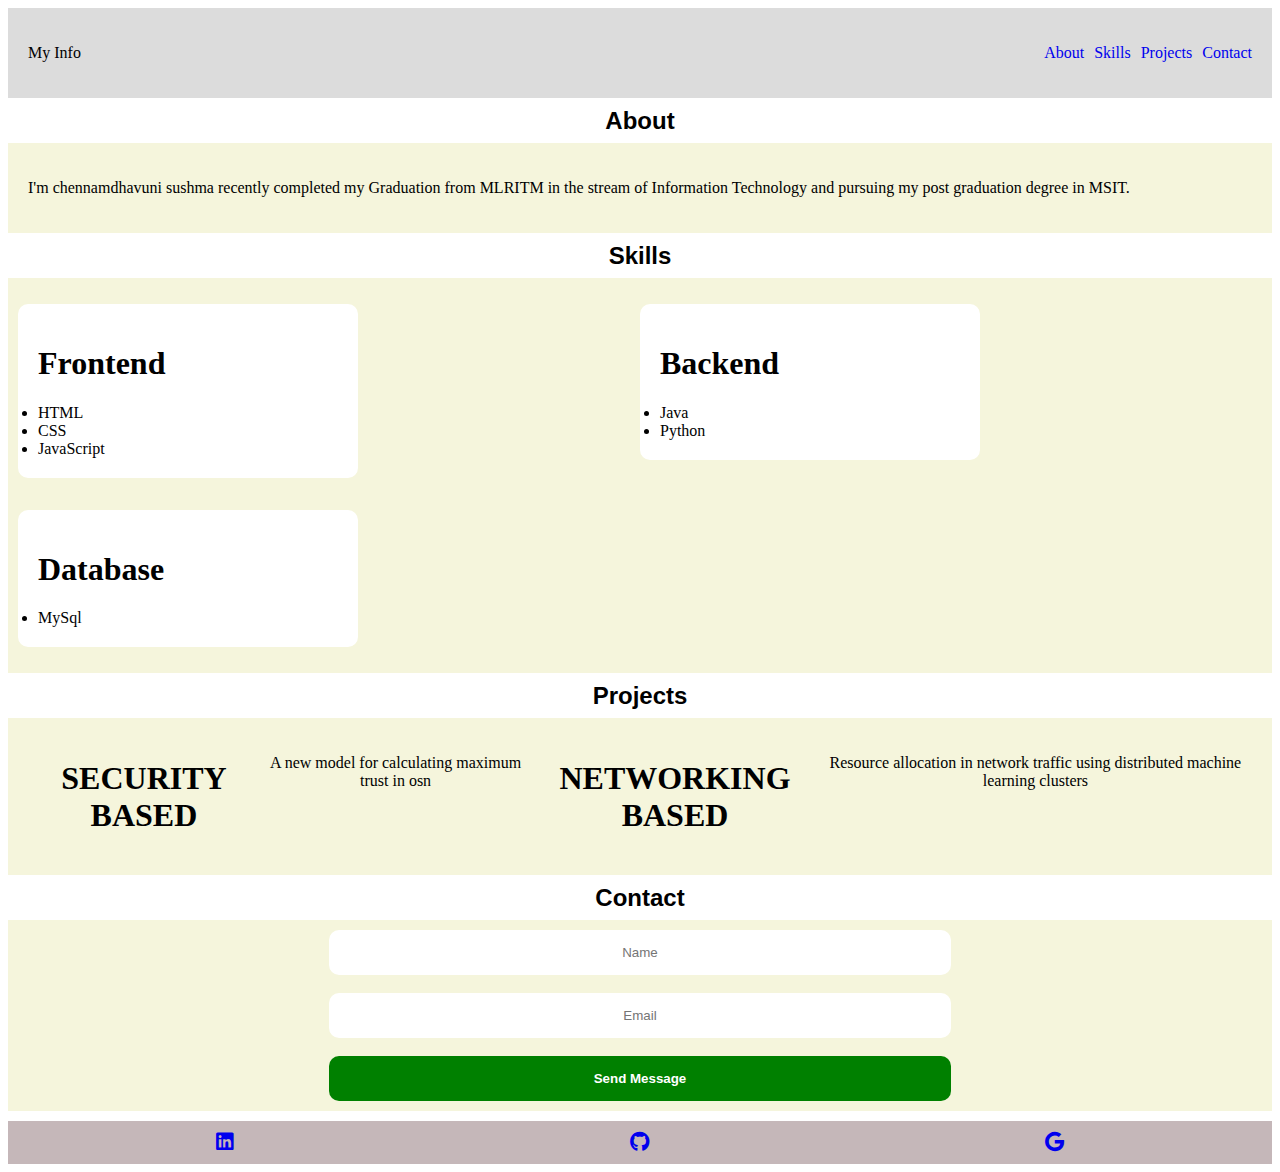
==== index.html @ 05cf9738 "my portfolio" ====
<!DOCTYPE html>
<html lang="en">

<head>
    <meta charset="UTF-8">
    <meta name="viewport" content="width=device-width, initial-scale=1.0">
    <title>Document</title>
    <link rel="stylesheet" href="https://cdnjs.cloudflare.com/ajax/libs/font-awesome/6.6.0/css/all.min.css">
    <link rel="stylesheet" href="style.css">
</head>

<body>
    <header class="header">
        <p>My Info</p>
        <div class="head">
            <a href="#about">About</a>
            <a href="#skills">Skills</a>
            <a href="#projects">Projects</a>
            <a href="#contact">Contact</a>
        </div>
    </header>
    <h2>About</h2>
    <section id="about">
        <div>
            <!-- <img src="project image.jpeg" alt=""> -->
            <p>I'm chennamdhavuni sushma recently completed my Graduation from MLRITM in the stream of Information
                Technology and pursuing my post graduation degree in MSIT.</p>
        </div>
    </section>
    <h2>Skills</h2>
    <section id="skills">
        <div id="frontend">
            <ul>
                <h1>Frontend</h1>
                <li>HTML</li>
                <li>CSS</li>
                <li>JavaScript</li>
            </ul>
        </div>
        <div id="backend">
            <ul>
                <h1>Backend</h1>
                <li>Java</li>
                <li>Python</li>
            </ul>
        </div>
        <div id="Database">
            <ul>
                <h1>Database</h1>
                <li>MySql</li>
            </ul>
        </div>

    </section>
    <h2>Projects</h2>
    <section id="projects">
        <h1>SECURITY BASED</h1>
        <p>A new model for calculating maximum trust in osn</p>
        <h1>NETWORKING BASED</h1>
        <p> Resource allocation in network traffic using
            distributed machine learning clusters</p>
    </section>
    <h2>Contact</h2>
    <section id="contact">
        <input type="text" placeholder="Name"> <br><br>
        <input type="Email" placeholder="Email"> <br><br>
        <input type="submit" value="Send Message">
    </section>
    <footer>
        <div class="icons">
            <a href="https://www.linkedin.com/in/sushma-chennamadhavuni-7921bb255/">
                <i class="fa-brands fa-linkedin"></i>
            </a>
            <a href="https://github.com/sushma5329/HTML_CSS">
                <i class="fa-brands fa-github"></i>
            </a>
            <a href="https://drive.google.com/file/d/1067YNlnR_VYUV2t8fkGpZdaLlVp3iP95/view?usp=sharing">
                <i class="fa-brands fa-google"></i>
            </a>
        </div>
    </footer>
</body>

</html>
---- style.css ----
header {
    background-color: gainsboro;
    display: flex;
    padding: 20px;
    justify-content: space-between;
    text-align: center;
}

header .head {
    display: flex;
    gap: 10px;
}

header a {
    text-decoration: none;
    align-content: center;
}

header a:hover {
    background-color: lightpink;
    padding: 5px;
    border-radius: 10px;
}

h2 {
    text-align: center;
    font-family: Impact, Haettenschweiler, 'Arial Narrow Bold', sans-serif;
    line-height: 5px;
}

#about {
    background-color: beige;
    margin-top: 10px;
    display: flex;
    padding: 10px;
}

#about>div {
    display: flex;
}

#about>div>p {
    align-content: center;
    padding: 10px;
    font-family: cursive;
}

#skills {
    display: flex;
    justify-content: space-around;
    background-color: beige;
    margin-top: 10px;
    padding: 10px;
}

#skills>div>ul {
    padding: 20px;
    width: 300px;
    background-color: white;
    border-radius: 10px;
    font-family: cursive;
}

#projects {
    text-align: center;
}

#projects {
    display: flex;
    background-color: beige;
    /* height: 300px; */
    padding: 20px;
    justify-content: space-around;
}

#projects>div {
    border: 1px solid;
    padding: 5px;
    background-color: white;
    border-radius: 10px;
}

.publish {
    display: flex;
    justify-content: space-between;
    padding: 10px;
}

h3 {
    text-align: center;
    margin-top: 0px;
}

#contact {
    text-align: center;
    background-color: beige;
    padding: 10px;
}

input[type=submit] {
    background-color: green;
    color: white;
    font-weight: 900;
}

input[type=submit]:hover {
    background-color: blue;
}

input:active {
    background-color: aqua;
}

#contact input {
    width: 50%;
    padding: 15px 0px;
    text-align: center;
    border-radius: 10px;
    border: none;
}

textarea {
    width: 40%;
    padding: 70px;
}

footer {
    margin-top: 10px;
    padding: 10px;
    font-size: 20px;
    gap: 20px;
    background-color: rgb(197, 183, 185);
}

footer div {
    display: flex;
    justify-content: space-around;
}

@media only screen and (max-width:320px) {
    header {
        display: flex;
        flex-direction: column;
        justify-content: center;
        align-items: center;
    }

    header .head {
        display: flex;
        flex-direction: column;
        justify-content: center;
        align-items: center;
        width: 100%;
    }

    #about div img {
        width: 100px
    }

    #skills {
        display: block;
    }

    #skills>div>ul {
        width: 150px;
    }

    #projects {
        display: flex;
        flex-direction: column;
        gap: 10px;
        margin-top: 20px;
    }

    #projects>div>img {
        width: 250px;
        height: 100px;
    }

    textarea {
        width: 20%;
        padding: 30px;
    }
}

@media only screen and (min-width:321px) and (max-width:700px) {
    header {
        display: flex;
        flex-direction: column;
        justify-content: center;
        align-items: center;
    }

    header .head {
        display: flex;
        flex-direction: column;
        justify-content: center;
        align-items: center;
        width: 100%;
    }

    #about div img {
        width: 150px
    }

    #skills {
        display: block;
    }

    #skills>div>ul {
        width: 250px;
    }

    #projects {
        display: flex;
        flex-direction: column;
        flex-wrap: nowrap;
        gap: 10px;
    }

    #projects>div>img {
        width: 305px;
        height: 100px;
    }
}

@media only screen and (min-width:701px) and (max-width:1440px) {
    header {
        display: flex;
    }

    header .head {
        display: flex;
    }

    #skills {
        display: grid;
        grid-template-columns: repeat(2, 1fr);
    }

    #projects {
        display: flex;
    }

    #projects>div>img {
        width: 150px;
        height: 100px;
    }
}

@media only screen and (min-width:1441px) {
    header {
        display: flex;
    }

    header .head {
        display: flex;
    }

    #skills {
        display: flex;
    }

    #projects {
        display: flex;
    }
}
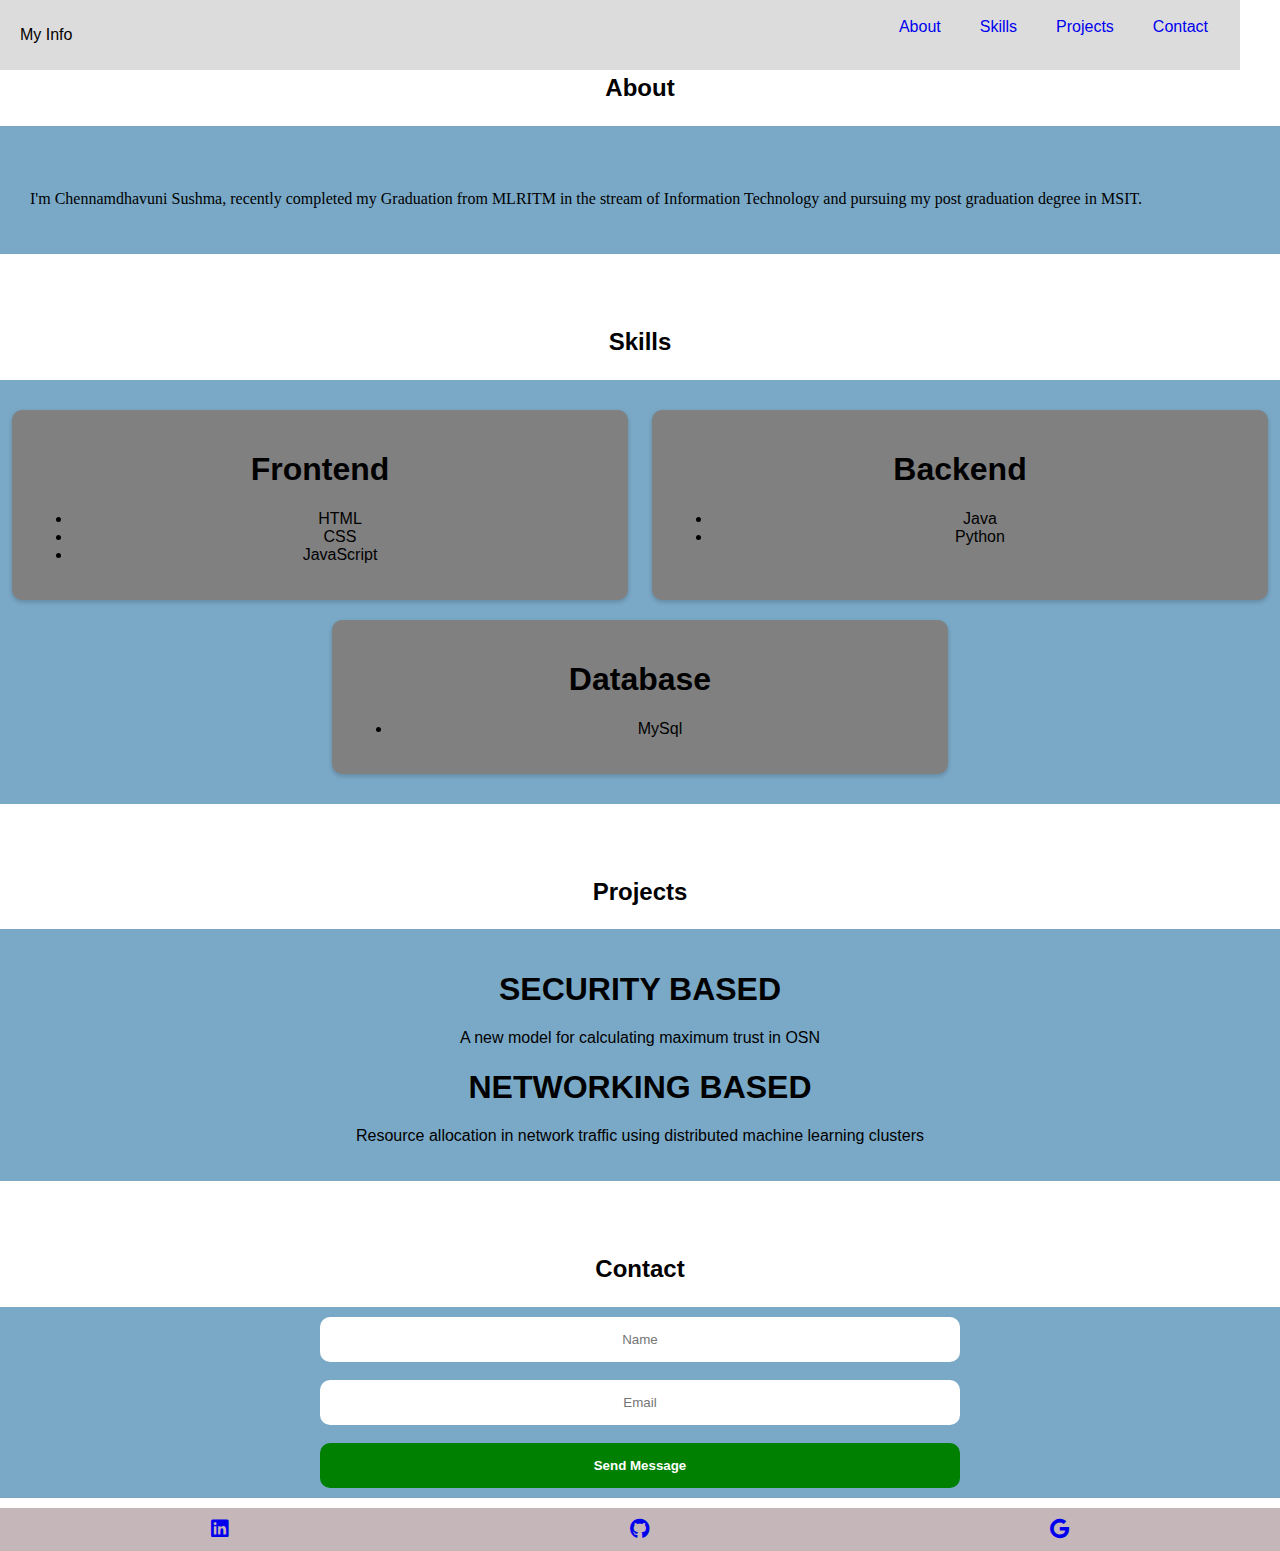
==== commit f72dfb25: "new changes are added" ====
--- a/index.html
+++ b/index.html
@@ -13,59 +13,62 @@
     <header class="header">
         <p>My Info</p>
         <div class="head">
-            <a href="#about">About</a>
-            <a href="#skills">Skills</a>
-            <a href="#projects">Projects</a>
-            <a href="#contact">Contact</a>
+            <a href="#about" id="about-link">About</a>
+            <a href="#skills" id="skills-link">Skills</a>
+            <a href="#projects" id="projects-link">Projects</a>
+            <a href="#contact" id="contact-link">Contact</a>
         </div>
     </header>
+
     <h2>About</h2>
     <section id="about">
         <div>
-            <!-- <img src="project image.jpeg" alt=""> -->
-            <p>I'm chennamdhavuni sushma recently completed my Graduation from MLRITM in the stream of Information
+            <img src="project image.jpeg" alt="">
+            <p>I'm Chennamdhavuni Sushma, recently completed my Graduation from MLRITM in the stream of Information
                 Technology and pursuing my post graduation degree in MSIT.</p>
         </div>
     </section>
+
     <h2>Skills</h2>
-    <section id="skills">
-        <div id="frontend">
+    <section id="skills" class="skills-section">
+        <div class="card">
+            <h1>Frontend</h1>
             <ul>
-                <h1>Frontend</h1>
                 <li>HTML</li>
                 <li>CSS</li>
                 <li>JavaScript</li>
             </ul>
         </div>
-        <div id="backend">
+        <div class="card">
+            <h1>Backend</h1>
             <ul>
-                <h1>Backend</h1>
                 <li>Java</li>
                 <li>Python</li>
             </ul>
         </div>
-        <div id="Database">
+        <div class="card">
+            <h1>Database</h1>
             <ul>
-                <h1>Database</h1>
                 <li>MySql</li>
             </ul>
         </div>
+    </section>
 
-    </section>
     <h2>Projects</h2>
     <section id="projects">
         <h1>SECURITY BASED</h1>
-        <p>A new model for calculating maximum trust in osn</p>
+        <p>A new model for calculating maximum trust in OSN</p>
         <h1>NETWORKING BASED</h1>
-        <p> Resource allocation in network traffic using
-            distributed machine learning clusters</p>
+        <p>Resource allocation in network traffic using distributed machine learning clusters</p>
     </section>
+
     <h2>Contact</h2>
     <section id="contact">
         <input type="text" placeholder="Name"> <br><br>
-        <input type="Email" placeholder="Email"> <br><br>
+        <input type="email" placeholder="Email"> <br><br>
         <input type="submit" value="Send Message">
     </section>
+
     <footer>
         <div class="icons">
             <a href="https://www.linkedin.com/in/sushma-chennamadhavuni-7921bb255/">
@@ -79,6 +82,17 @@
             </a>
         </div>
     </footer>
+
+    <script>
+        const links = document.querySelectorAll('.head a');
+
+        links.forEach(link => {
+            link.addEventListener('click', function () {
+                links.forEach(item => item.classList.remove('active')); // Remove active class from all links
+                this.classList.add('active'); // Add active class to clicked link
+            });
+        });
+    </script>
 </body>
 
 </html>--- a/style.css
+++ b/style.css
@@ -1,100 +1,109 @@
+body {
+    font-family: Arial, sans-serif;
+    margin: 0;
+    padding: 0;
+}
+
 header {
     background-color: gainsboro;
     display: flex;
-    padding: 20px;
+    padding: 10px 20px;
     justify-content: space-between;
-    text-align: center;
+    position: fixed;
+    width: 100%;
+    max-width: 1200px;
+    margin: 0 auto;
+    top: 0;
+    z-index: 1000;
 }
 
 header .head {
     display: flex;
-    gap: 10px;
+    gap: 15px;
 }
 
 header a {
     text-decoration: none;
-    align-content: center;
+    padding: 8px 12px;
+    white-space: nowrap;
+    transition: background-color 0.3s;
 }
 
 header a:hover {
-    background-color: lightpink;
-    padding: 5px;
+    background-color: lightskyblue;
+    border-radius: 10px;
+}
+
+header a.active {
+    background-color: lightskyblue;
+    /* Highlight color for active link */
     border-radius: 10px;
 }
 
 h2 {
     text-align: center;
     font-family: Impact, Haettenschweiler, 'Arial Narrow Bold', sans-serif;
-    line-height: 5px;
+    line-height: 1.5;
+    margin-top: 70px;
+    /* Space for fixed header */
+}
+
+section {
+    background-color: rgb(122, 169, 199);
+    padding: 20px;
+    /* Reduced padding for sections */
+    margin: 10px 0;
+    /* Reduced margin to remove extra space between sections */
 }
 
 #about {
-    background-color: beige;
-    margin-top: 10px;
     display: flex;
-    padding: 10px;
-}
-
-#about>div {
-    display: flex;
+    align-items: center;
 }
 
 #about>div>p {
-    align-content: center;
     padding: 10px;
     font-family: cursive;
 }
 
-#skills {
+.skills-section {
     display: flex;
     justify-content: space-around;
-    background-color: beige;
-    margin-top: 10px;
-    padding: 10px;
+    flex-wrap: wrap;
+    padding: 20px 0;
+    /* Adjust padding for better alignment */
 }
 
-#skills>div>ul {
+.card {
+    background-color: grey;
+    border-radius: 10px;
     padding: 20px;
-    width: 300px;
-    background-color: white;
-    border-radius: 10px;
-    font-family: cursive;
+    width: 30%;
+    text-align: center;
+    box-shadow: 0 2px 5px rgba(0, 0, 0, 0.2);
+    transition: transform 0.2s;
+    margin: 10px;
+    /* Space between cards */
+}
+
+.card:hover {
+    transform: translateY(-5px);
 }
 
 #projects {
     text-align: center;
-}
-
-#projects {
-    display: flex;
-    background-color: beige;
-    /* height: 300px; */
-    padding: 20px;
-    justify-content: space-around;
-}
-
-#projects>div {
-    border: 1px solid;
-    padding: 5px;
-    background-color: white;
-    border-radius: 10px;
-}
-
-.publish {
-    display: flex;
-    justify-content: space-between;
-    padding: 10px;
+    padding: 20px 0;
+    /* Adjust padding for better alignment */
 }
 
 h3 {
-    text-align: center;
-    margin-top: 0px;
+    margin-top: 0;
 }
 
 #contact {
     text-align: center;
-    background-color: beige;
-    padding: 10px;
+    padding: 10px 0;
+    /* Adjust padding for better alignment */
 }
 
 input[type=submit] {
@@ -107,28 +116,18 @@
     background-color: blue;
 }
 
-input:active {
-    background-color: aqua;
-}
-
 #contact input {
     width: 50%;
-    padding: 15px 0px;
+    padding: 15px 0;
     text-align: center;
     border-radius: 10px;
     border: none;
-}
-
-textarea {
-    width: 40%;
-    padding: 70px;
 }
 
 footer {
     margin-top: 10px;
     padding: 10px;
     font-size: 20px;
-    gap: 20px;
     background-color: rgb(197, 183, 185);
 }
 
@@ -137,131 +136,59 @@
     justify-content: space-around;
 }
 
-@media only screen and (max-width:320px) {
+/* Media Queries for Responsiveness */
+@media only screen and (max-width: 320px) {
     header {
-        display: flex;
         flex-direction: column;
-        justify-content: center;
         align-items: center;
     }
 
-    header .head {
-        display: flex;
+    .skills-section {
         flex-direction: column;
-        justify-content: center;
         align-items: center;
-        width: 100%;
     }
 
-    #about div img {
-        width: 100px
-    }
-
-    #skills {
-        display: block;
-    }
-
-    #skills>div>ul {
-        width: 150px;
-    }
-
-    #projects {
-        display: flex;
-        flex-direction: column;
-        gap: 10px;
-        margin-top: 20px;
-    }
-
-    #projects>div>img {
-        width: 250px;
-        height: 100px;
-    }
-
-    textarea {
-        width: 20%;
-        padding: 30px;
+    .card {
+        width: 80%;
+        /* Wider cards on small screens */
+        margin-bottom: 20px;
+        /* Space between cards */
     }
 }
 
-@media only screen and (min-width:321px) and (max-width:700px) {
+@media only screen and (min-width: 321px) and (max-width: 700px) {
     header {
-        display: flex;
         flex-direction: column;
-        justify-content: center;
         align-items: center;
     }
 
-    header .head {
-        display: flex;
+    .skills-section {
         flex-direction: column;
-        justify-content: center;
         align-items: center;
-        width: 100%;
     }
 
-    #about div img {
-        width: 150px
-    }
-
-    #skills {
-        display: block;
-    }
-
-    #skills>div>ul {
-        width: 250px;
-    }
-
-    #projects {
-        display: flex;
-        flex-direction: column;
-        flex-wrap: nowrap;
-        gap: 10px;
-    }
-
-    #projects>div>img {
-        width: 305px;
-        height: 100px;
+    .card {
+        width: 60%;
+        /* Wider cards on small screens */
+        margin-bottom: 20px;
     }
 }
 
-@media only screen and (min-width:701px) and (max-width:1440px) {
-    header {
+@media only screen and (min-width: 701px) and (max-width: 1440px) {
+    .skills-section {
         display: flex;
+        flex-wrap: wrap;
     }
 
-    header .head {
-        display: flex;
-    }
-
-    #skills {
-        display: grid;
-        grid-template-columns: repeat(2, 1fr);
-    }
-
-    #projects {
-        display: flex;
-    }
-
-    #projects>div>img {
-        width: 150px;
-        height: 100px;
+    .card {
+        width: 45%;
+        /* Adjust width for larger screens */
+        margin: 10px;
     }
 }
 
-@media only screen and (min-width:1441px) {
-    header {
-        display: flex;
-    }
-
-    header .head {
-        display: flex;
-    }
-
-    #skills {
-        display: flex;
-    }
-
-    #projects {
+@media only screen and (min-width: 1441px) {
+    .skills-section {
         display: flex;
     }
 }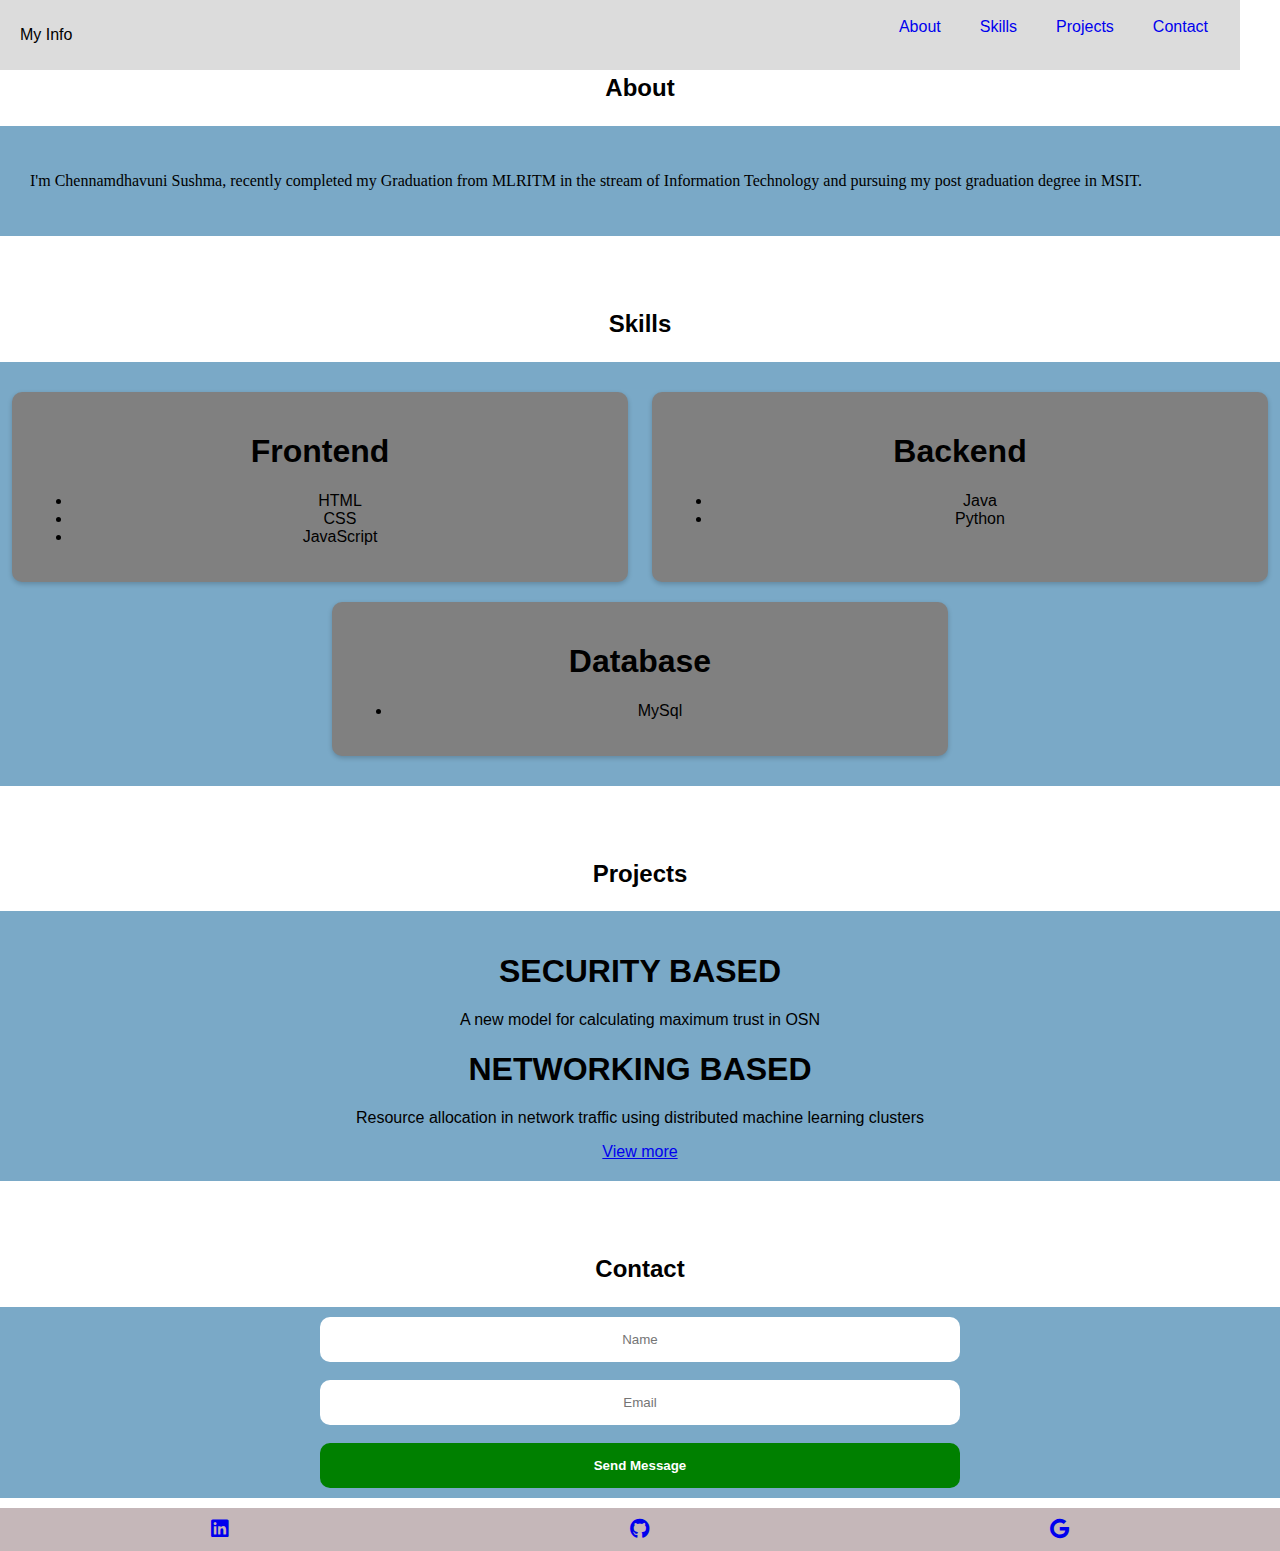
==== commit 7d228446: "new page is added" ====
--- a/index.html
+++ b/index.html
@@ -23,7 +23,6 @@
     <h2>About</h2>
     <section id="about">
         <div>
-            <img src="project image.jpeg" alt="">
             <p>I'm Chennamdhavuni Sushma, recently completed my Graduation from MLRITM in the stream of Information
                 Technology and pursuing my post graduation degree in MSIT.</p>
         </div>
@@ -60,6 +59,7 @@
         <p>A new model for calculating maximum trust in OSN</p>
         <h1>NETWORKING BASED</h1>
         <p>Resource allocation in network traffic using distributed machine learning clusters</p>
+        <a href="projects.html" id="View-more-link">View more</a>
     </section>
 
     <h2>Contact</h2>
--- a/style.css
+++ b/style.css
@@ -2,6 +2,7 @@
     font-family: Arial, sans-serif;
     margin: 0;
     padding: 0;
+
 }
 
 header {
@@ -191,4 +192,32 @@
     .skills-section {
         display: flex;
     }
+}
+
+
+.projectnew {
+    margin-top: 20px;
+}
+
+.project1 {
+    background-color: #ae8ba1c9;
+    border: 1px solid black border-radius: 2cm;
+    padding: 20px;
+    margin: 10px 0;
+    box-shadow: 0 2px 5px rgba(0, 0, 0, 0.1);
+    transition: transform 0.2s;
+}
+
+.project1:hover {
+    transform: scale(1.02);
+}
+
+.project1 h1 {
+    font-size: 1.5em;
+    margin: 0 0 10px;
+}
+
+.project1 p {
+    font-size: 1em;
+    color: #555;
 }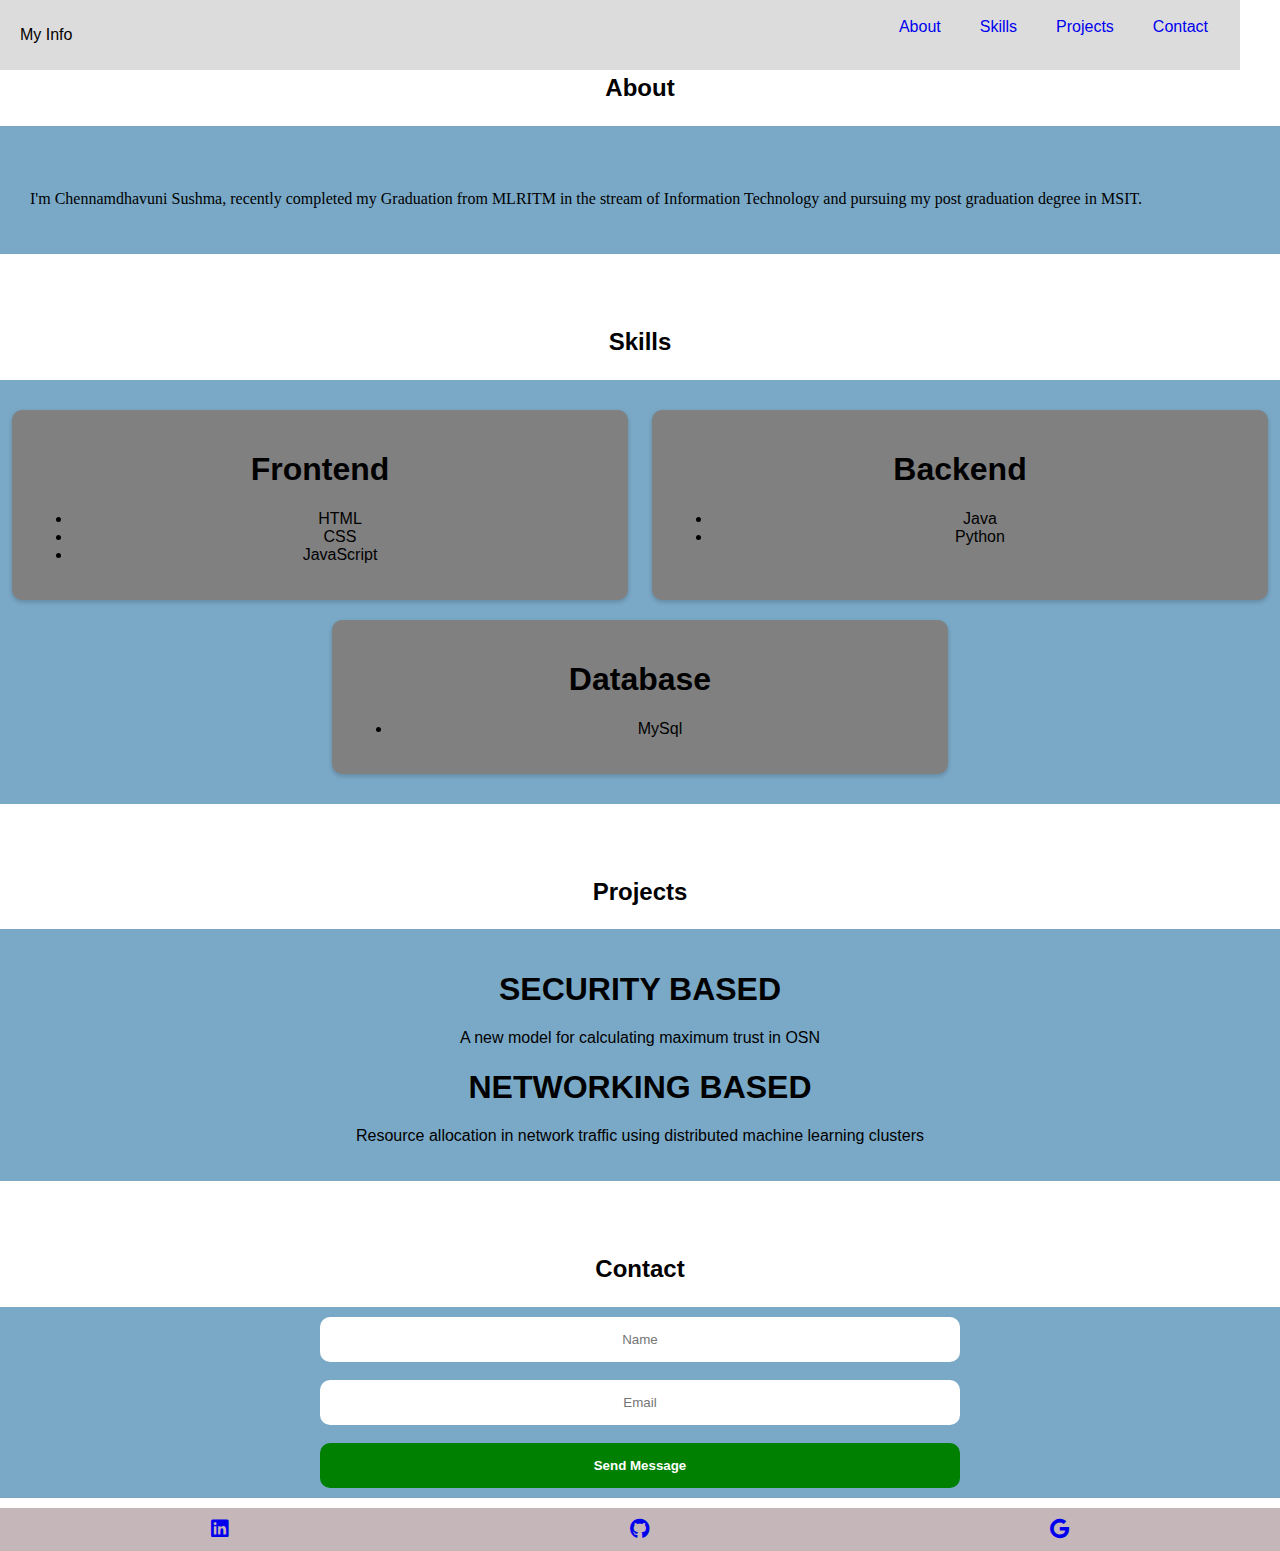
==== commit b2cf6f1d: ".." ====
--- a/index.html
+++ b/index.html
@@ -23,6 +23,7 @@
     <h2>About</h2>
     <section id="about">
         <div>
+            <img src="project image.jpeg" alt="">
             <p>I'm Chennamdhavuni Sushma, recently completed my Graduation from MLRITM in the stream of Information
                 Technology and pursuing my post graduation degree in MSIT.</p>
         </div>
@@ -53,13 +54,13 @@
         </div>
     </section>
 
+
     <h2>Projects</h2>
     <section id="projects">
         <h1>SECURITY BASED</h1>
         <p>A new model for calculating maximum trust in OSN</p>
         <h1>NETWORKING BASED</h1>
         <p>Resource allocation in network traffic using distributed machine learning clusters</p>
-        <a href="projects.html" id="View-more-link">View more</a>
     </section>
 
     <h2>Contact</h2>
--- a/style.css
+++ b/style.css
@@ -201,7 +201,8 @@
 
 .project1 {
     background-color: #ae8ba1c9;
-    border: 1px solid black border-radius: 2cm;
+    border: 1px solid black;
+    border-radius: 2cm;
     padding: 20px;
     margin: 10px 0;
     box-shadow: 0 2px 5px rgba(0, 0, 0, 0.1);
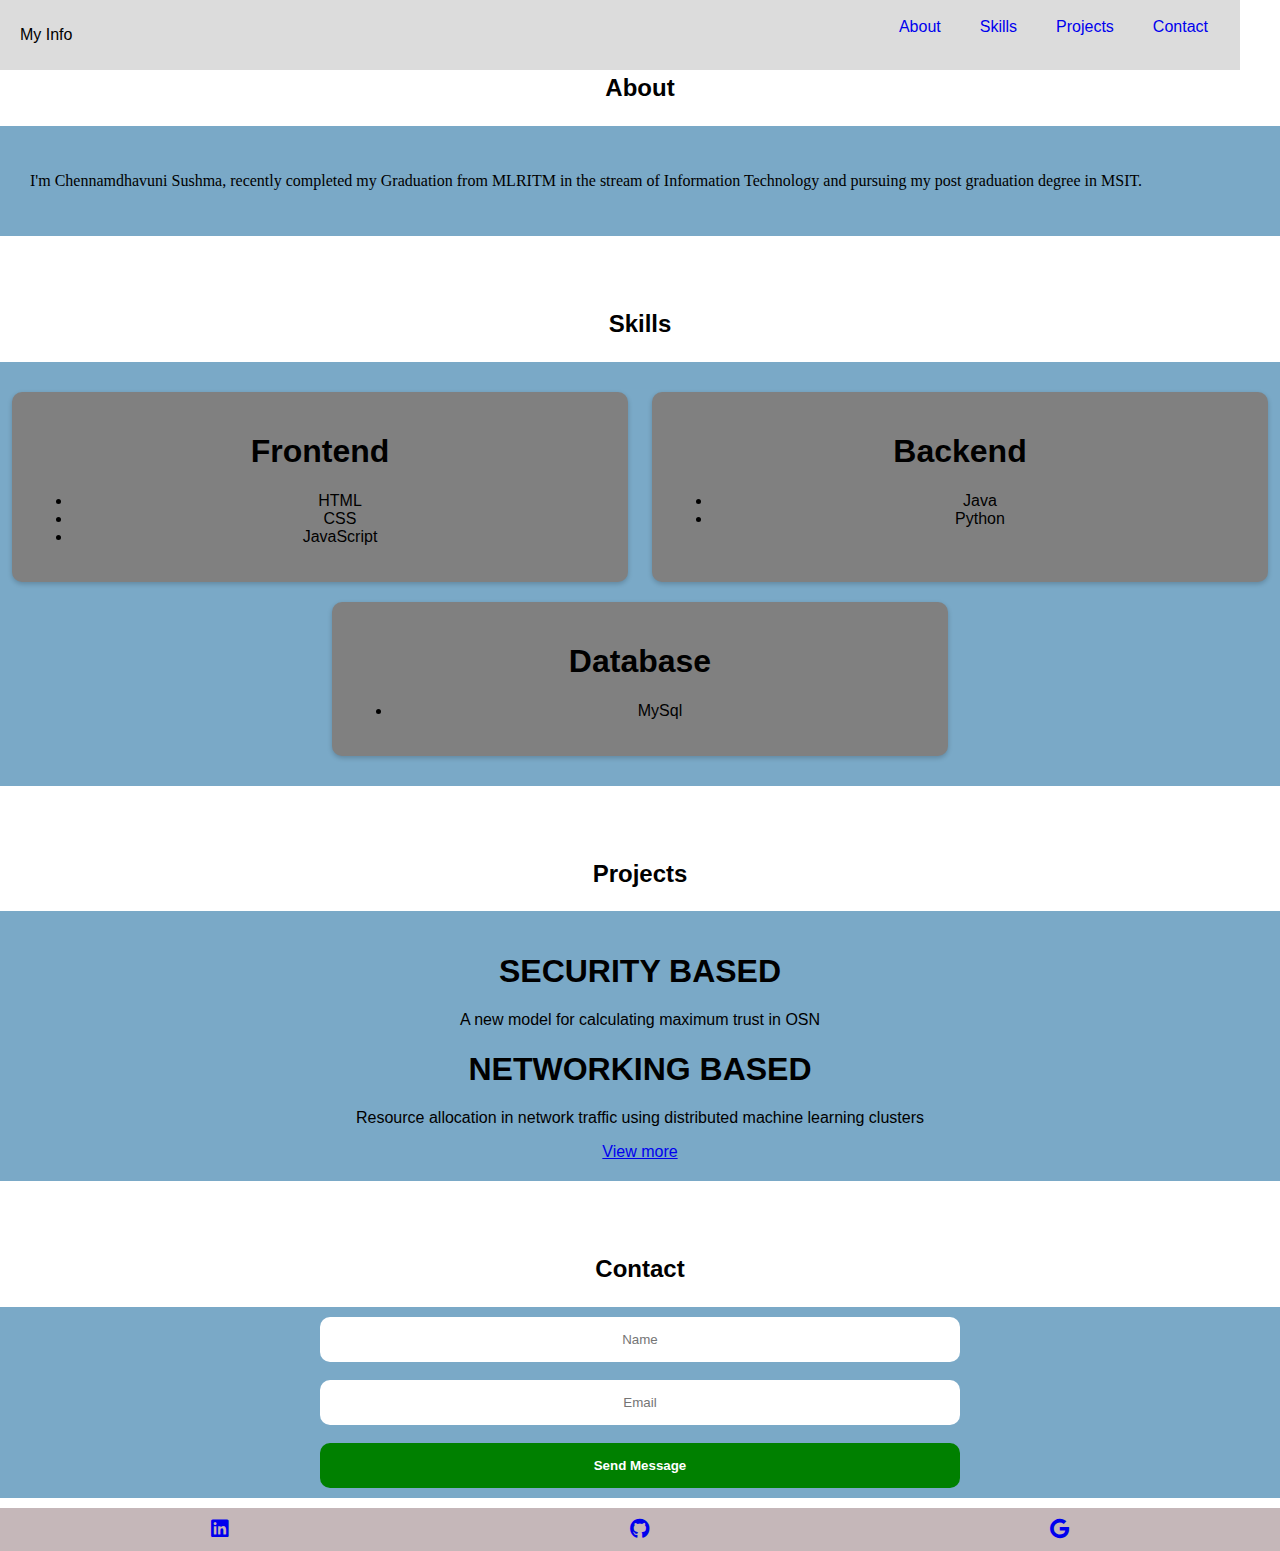
==== commit b6882f4c: "Merge branch 'main' of https://github.com/sushma5329/portfolio1" ====
--- a/index.html
+++ b/index.html
@@ -23,7 +23,6 @@
     <h2>About</h2>
     <section id="about">
         <div>
-            <img src="project image.jpeg" alt="">
             <p>I'm Chennamdhavuni Sushma, recently completed my Graduation from MLRITM in the stream of Information
                 Technology and pursuing my post graduation degree in MSIT.</p>
         </div>
@@ -61,6 +60,7 @@
         <p>A new model for calculating maximum trust in OSN</p>
         <h1>NETWORKING BASED</h1>
         <p>Resource allocation in network traffic using distributed machine learning clusters</p>
+        <a href="projects.html" id="View-more-link">View more</a>
     </section>
 
     <h2>Contact</h2>
